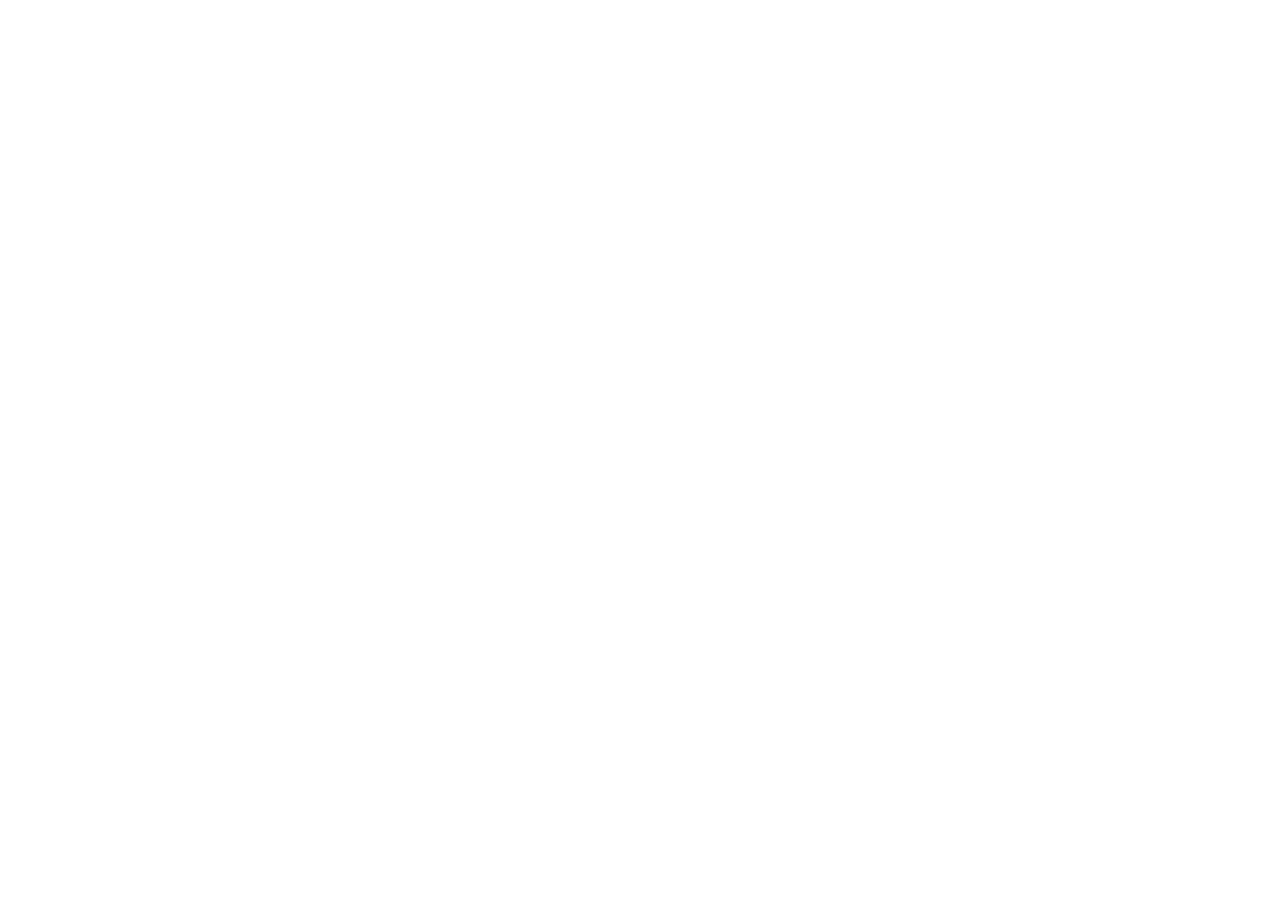
==== typinggame/index.html @ 4139e155 "Added projects" ====
<!DOCTYPE html>
<html lang="en" dir="ltr">
    <head>
        <meta charset="utf-8">
        <title> Typing Game | Sungmin Cho </title>
        <link rel="stylesheet" href="style.css">
        <meta name="viewport" content="width=device-width, initial-scale=1.0">
    </head>
    <body>
        <div class="wrapper">
            
        </div>
    </body>
</html>
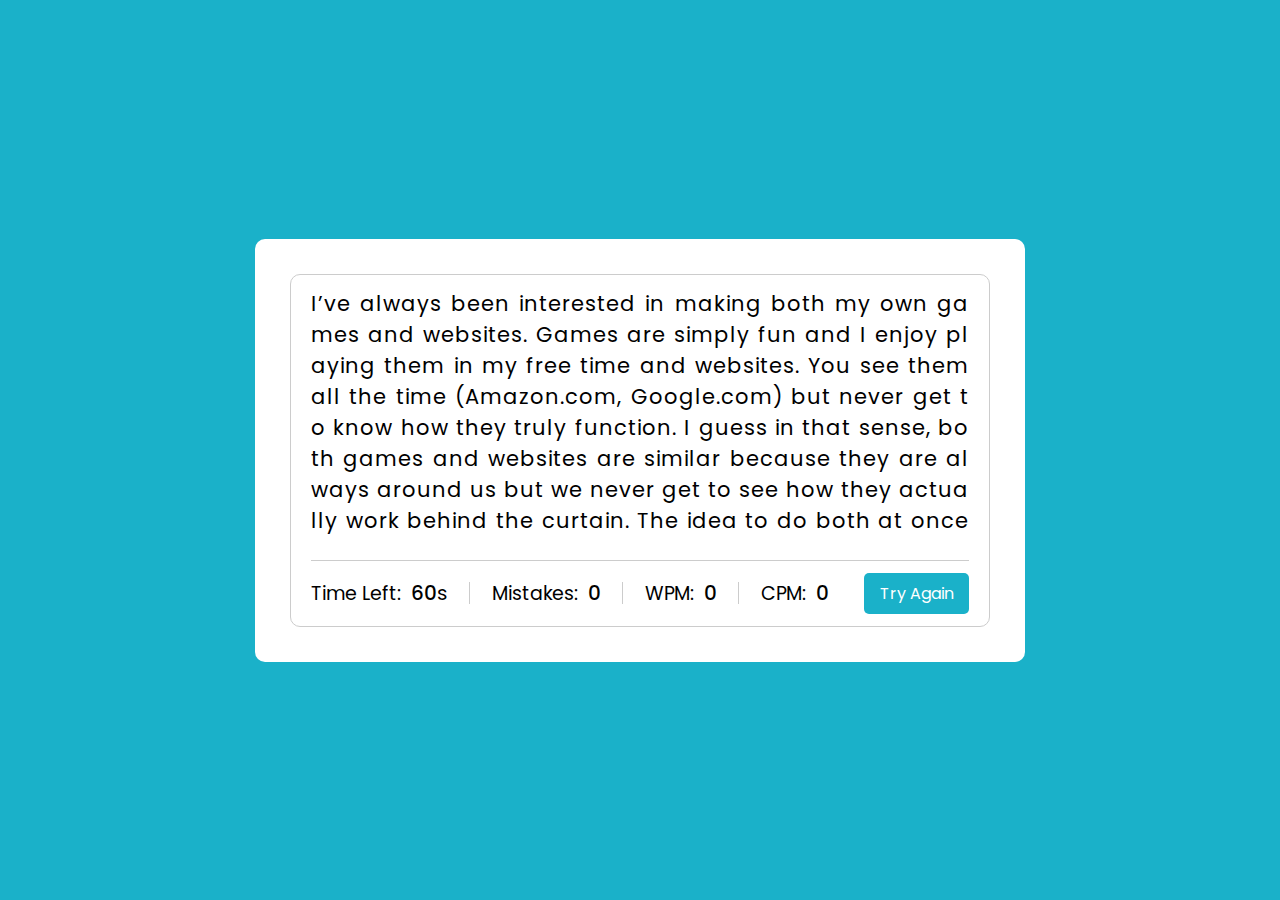
==== commit 8a97b157: "some changes" ====
--- a/typinggame/index.html
+++ b/typinggame/index.html
@@ -8,7 +8,34 @@
     </head>
     <body>
         <div class="wrapper">
-            
+            <div class="content-box">
+                <div class="typing-text">
+                    <p> I’ve always been interested in making both my own games and websites. Games are simply fun and I enjoy playing them in my free time and websites. You see them all the time (Amazon.com, Google.com) but never get to know how they truly function. I guess in that sense, both games and websites are similar because they are always around us but we never get to see how they actually work behind the curtain. The idea to do both at once fascinated me. So here, I begin a series where I make around five to ten games on a web browser in order to get familiar with JavaScript and the frontend side of web development before I dive into backend projects. </p>
+                </div>
+                <div class="content">
+                    <ul class="result-details">
+                        <li class="time">
+                            <p> Time Left:</p>
+                            <span><b>60</b>s</span>
+                        </li>
+                        <li class="mistake">
+                            <p> Mistakes:</p>
+                            <span>0</span>
+                        </li>
+                        <li class="wpm">
+                            <p> WPM:</p>
+                            <span>0</span>
+                        </li>
+                        <li class="cpm">
+                            <p>CPM:</p>
+                            <span>0</span>
+                        </li>
+                    </ul>
+                    <button> Try Again </button>
+                </div>
+            </div>
         </div>
+
+
     </body>
 </html>--- a/typinggame/style.css
+++ b/typinggame/style.css
@@ -0,0 +1,114 @@
+/* Import Google Font - Poppins */
+@import url('https://fonts.googleapis.com/css2?family=Poppins:wght@400;500;600;700&display=swap%27');
+*{
+    margin: 0;
+    padding: 0;
+    box-sizing: border-box;
+    font-family: 'Poppins', sans-serif;
+}
+
+/* basic body */
+body{
+    display: flex;
+    align-items: center;
+    justify-content: center;
+    min-height: 100vh;
+    background: #1ab1c9
+}
+
+/* make the outer box */
+.wrapper{
+    width: 770px;
+    border-radius: 10px;
+    padding: 35px;
+    background: white;
+}
+
+/* inner box */
+.wrapper .content-box{
+    padding: 13px 20px 0;       /* top | lr | bottom */
+    border: 1px solid #ccc;
+    border-radius: 10px;
+}
+
+/* scrolling effect */
+.content-box .typing-text {
+    max-height: 255px;
+    overflow-y: auto;
+}
+
+.typing-text::-webkit-scrollbar{
+    width: 0;
+}
+
+/* text formatting */
+.typing-text p {
+    font-size: 21px;
+    text-align: justify;
+    letter-spacing: 1px;
+    word-break: break-all;
+}
+
+.content-box .content{
+    display: flex;
+    margin-top: 17px;
+    padding: 12px 0;
+    align-items: center;
+    border-top: 1px solid #ccc;
+    justify-content: space-between;
+}
+
+/* button */
+.content button {
+    border: none;
+    outline: none;
+    width: 105px;
+    padding: 8px 0;
+    color: white;
+    cursor: pointer;
+    font-size: 16px;
+    border-radius: 5px;
+    background: #1ab1c9;
+    transition: transform 0.3s ease;
+}
+
+.content button:active{
+    transform: scale(0.97);
+}
+
+/* stats */
+.content .result-details{
+    display: flex;
+    width: calc(100% - 140px);
+    justify-content: space-between;
+}
+
+.result-details li{
+    height: 22px;
+    align-items: center;
+    display: flex;  /* make stats the same line */
+    list-style: none; /* get rid of bullets */
+}
+
+.result-details li:not(:first-child){
+    padding-left: 22px;
+    border-left: 1px solid #ccc;
+}
+
+.result-details li p{
+    font-size: 19px;
+}
+
+.result-details li span{
+    display: block;
+    font-size: 20px;
+    margin-left: 10px;
+}
+
+.result-details li:not(:first-child) span{
+    font-weight: 500;
+}
+
+.result-details li b{
+    font-weight: 500;
+}